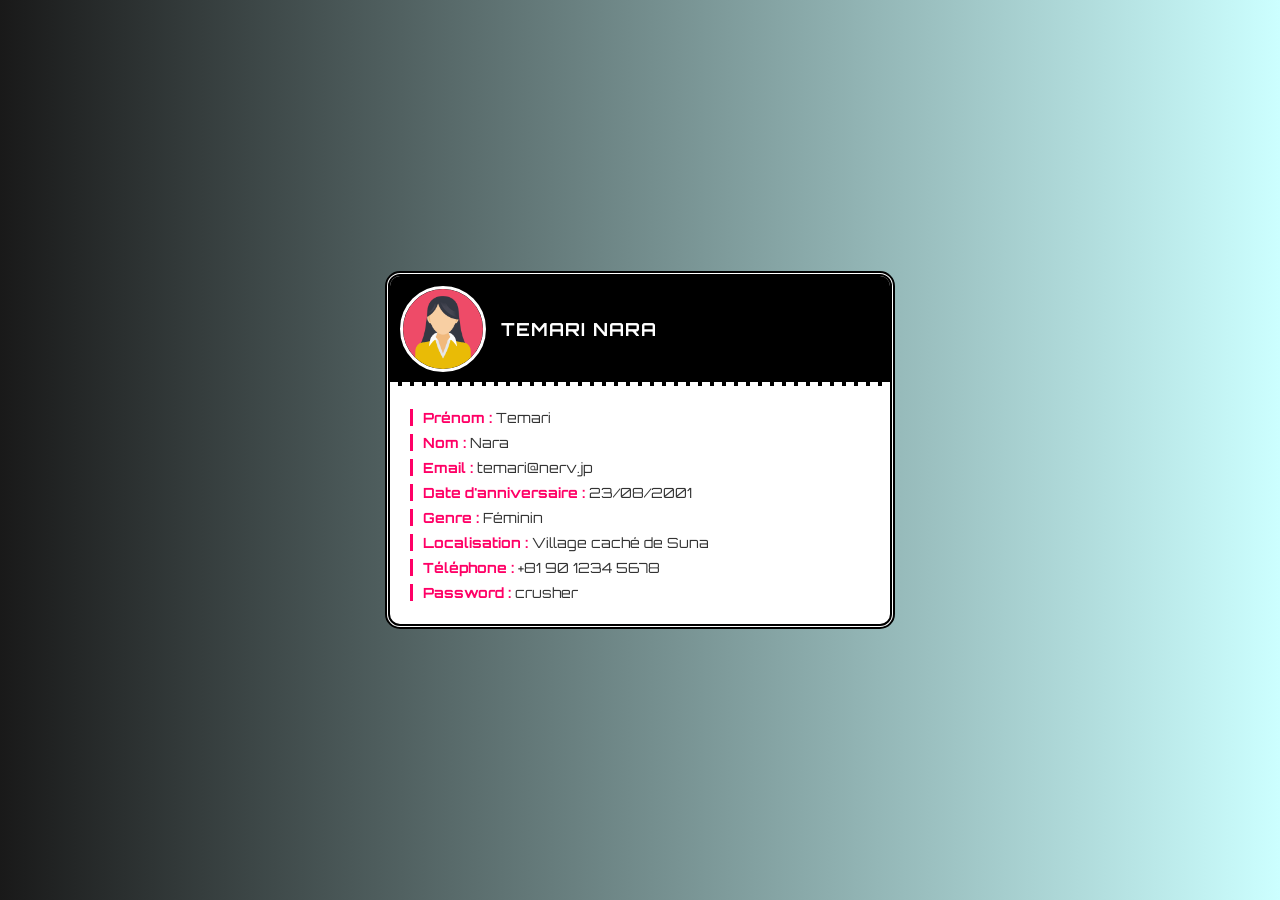
==== index.html @ 9008f5b0 "first commit" ====
<!DOCTYPE html>
<html lang="fr">
  <head>
    <meta charset="UTF-8" />
    <meta name="viewport" content="width=device-width, initial-scale=1.0" />
    <title>Random User</title>

    <link
      href="https://fonts.googleapis.com/css2?family=Press+Start+2P&family=Orbitron:wght@500&display=swap"
      rel="stylesheet"
    />

    <link rel="stylesheet" href="style.css" />
  </head>
  <body>
    <div class="user-card">
      <div class="user-header">
        <img src="img/Femme.png" alt="Avatar utilisateur" />
        <div>
          <h2>Temari Nara</h2>
        </div>
      </div>
      <div class="user-body">
        <p><span class="highlight">Prénom :</span> Temari</p>
        <p><span class="highlight">Nom :</span> Nara</p>
        <p><span class="highlight">Email :</span> temari@nerv.jp</p>
        <p><span class="highlight">Date d'anniversaire :</span> 23/08/2001</p>
        <p><span class="highlight">Genre :</span> Féminin</p>
        <p>
          <span class="highlight">Localisation :</span> Village caché de Suna
        </p>
        <p><span class="highlight">Téléphone :</span> +81 90 1234 5678</p>
        <p><span class="highlight">Password :</span> crusher</p>
      </div>
    </div>
  </body>
</html>
---- style.css ----
body {
  background: linear-gradient(to right, #191919, #ccffff);
  display: flex;
  align-items: center;
  justify-content: center;
  height: 100vh;
  margin: 0;
  font-family: "Orbitron", sans-serif;
}

.user-card {
  width: 500px;
  background: #fff;
  border: 5px double #000;
  border-radius: 15px;
  overflow: hidden;
  animation: popIn 1s ease-out forwards;
  transform: scale(0.95);
  opacity: 0;
}

@keyframes popIn {
  to {
    transform: scale(1);
    opacity: 1;
  }
}

h2 {
  text-transform: uppercase;
}

.user-header {
  display: flex;
  align-items: center;
  background: #000;
  color: #fff;
  padding: 10px;
  border-bottom: 4px dashed #fff;
}

.user-header img {
  width: 80px;
  height: 80px;
  border-radius: 50%;
  border: 3px solid #fff;
  margin-right: 15px;
}

.user-header h2 {
  margin: 0;
  font-size: 18px;
  text-transform: uppercase;
  letter-spacing: 1px;
}

.user-body {
  padding: 15px 20px;
  font-size: 14px;
}

.user-body p {
  margin: 8px 0;
  border-left: 3px solid #f06;
  padding-left: 10px;
  color: #333;
}

.highlight {
  color: #f06;
  font-weight: bold;
}
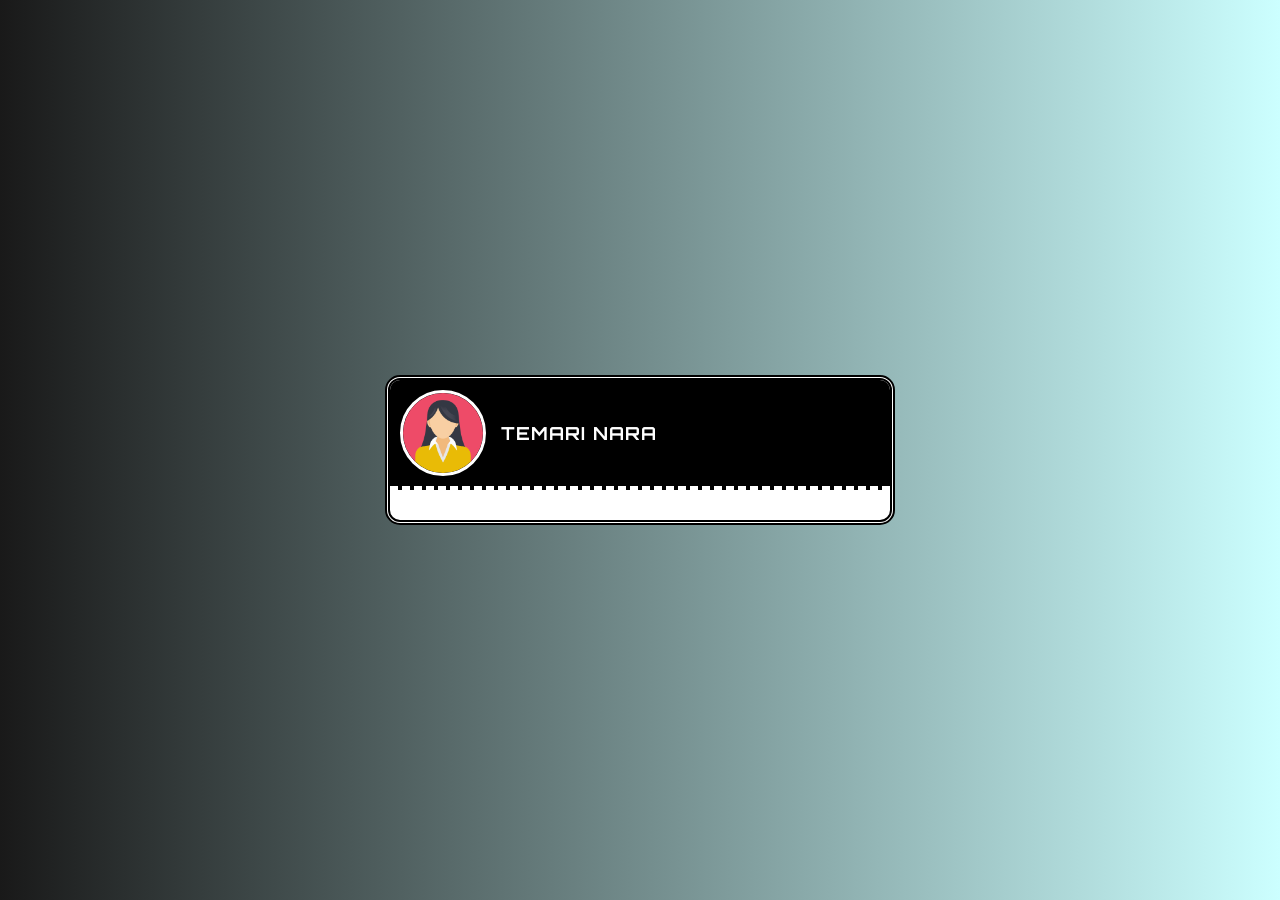
==== commit 174ed8e6: "Récupération des utilisateurs avec api" ====
--- a/index.html
+++ b/index.html
@@ -20,18 +20,9 @@
           <h2>Temari Nara</h2>
         </div>
       </div>
-      <div class="user-body">
-        <p><span class="highlight">Prénom :</span> Temari</p>
-        <p><span class="highlight">Nom :</span> Nara</p>
-        <p><span class="highlight">Email :</span> temari@nerv.jp</p>
-        <p><span class="highlight">Date d'anniversaire :</span> 23/08/2001</p>
-        <p><span class="highlight">Genre :</span> Féminin</p>
-        <p>
-          <span class="highlight">Localisation :</span> Village caché de Suna
-        </p>
-        <p><span class="highlight">Téléphone :</span> +81 90 1234 5678</p>
-        <p><span class="highlight">Password :</span> crusher</p>
-      </div>
+      <div class="user-body"></div>
     </div>
+
+    <script src="script.js"></script>
   </body>
 </html>
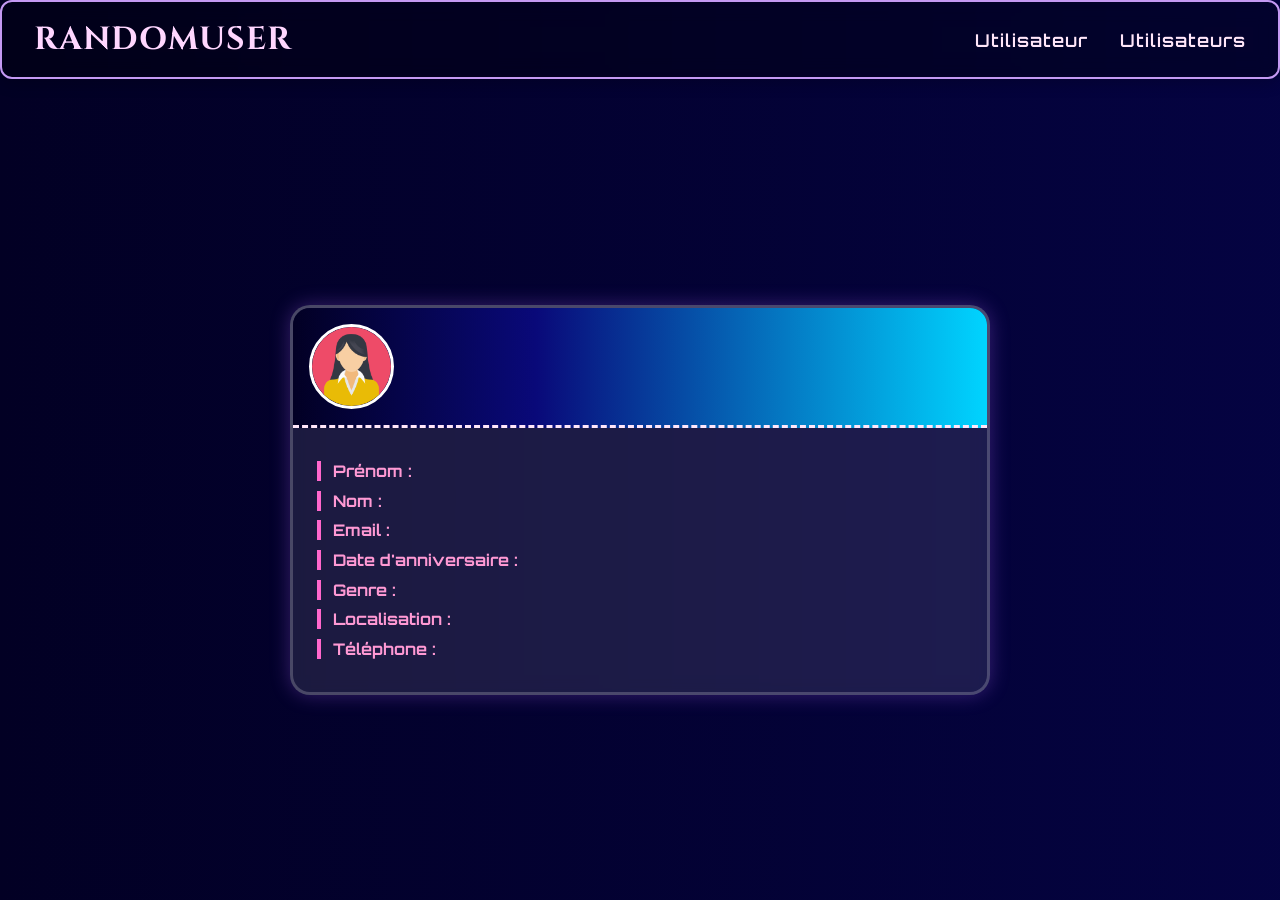
==== commit 7d6dab5c: "Affichage plusieurs utilisateurs + css" ====
--- a/index.html
+++ b/index.html
@@ -13,14 +13,29 @@
     <link rel="stylesheet" href="style.css" />
   </head>
   <body>
+    <nav class="navbar">
+      <div class="nav-logo">RandomUser</div>
+      <ul class="nav-links">
+        <li><a href="./index.html">Utilisateur</a></li>
+        <li><a href="./user.html">Utilisateurs</a></li>
+      </ul>
+    </nav>
     <div class="user-card">
       <div class="user-header">
         <img src="img/Femme.png" alt="Avatar utilisateur" />
         <div>
-          <h2>Temari Nara</h2>
+          <h2></h2>
         </div>
       </div>
-      <div class="user-body"></div>
+      <div class="user-body">
+        <p><span class="highlight">Prénom :</span></p>
+        <p><span class="highlight">Nom :</span></p>
+        <p><span class="highlight">Email :</span></p>
+        <p><span class="highlight">Date d'anniversaire :</span></p>
+        <p><span class="highlight">Genre :</span></p>
+        <p><span class="highlight">Localisation :</span></p>
+        <p><span class="highlight">Téléphone :</span></p>
+      </div>
     </div>
 
     <script src="script.js"></script>
--- a/style.css
+++ b/style.css
@@ -1,22 +1,110 @@
+@import url("https://fonts.googleapis.com/css2?family=Cinzel:wght@400;600;700&family=Playfair+Display:wght@400;700&family=Poppins:wght@300;400;600;700&display=swap");
+
+* {
+  box-sizing: border-box;
+  margin: 0;
+  padding: 0;
+}
+
 body {
-  background: linear-gradient(to right, #191919, #ccffff);
+  background: #020024;
+  background: linear-gradient(
+    90deg,
+    rgba(2, 0, 36, 1) 0%,
+    rgba(9, 9, 121, 1) 72%,
+    rgba(0, 212, 255, 1) 100%
+  );
+  background-size: 400% 400%;
+  animation: gradientBG 20s ease infinite;
+  font-family: "Playfair Display", serif;
+  font-weight: 600;
+  color: #f4eaff;
   display: flex;
   align-items: center;
   justify-content: center;
   height: 100vh;
   margin: 0;
-  font-family: "Orbitron", sans-serif;
+  font-family: "Orbitron", serif;
+  font-optical-sizing: auto;
+  font-weight: 700;
+  font-style: normal;
+  padding: 1rem;
+}
+
+@keyframes gradientBG {
+  0% {
+    background-position: 0% 50%;
+  }
+  50% {
+    background-position: 100% 50%;
+  }
+  100% {
+    background-position: 0% 50%;
+  }
+}
+
+.navbar {
+  display: flex;
+  justify-content: space-between;
+  align-items: center;
+  background-color: rgba(0, 0, 0, 0.3);
+  backdrop-filter: blur(10px);
+  padding: 1rem 2rem;
+  border-radius: 12px;
+  border: 2px solid #c499f3;
+  position: fixed;
+  top: 0;
+  left: 0;
+  right: 0;
+  z-index: 10;
+  width: 100%;
+  box-shadow: 0 4px 16px rgba(0, 0, 0, 0.2);
+}
+
+.nav-logo {
+  font-family: "Cinzel", serif;
+  font-size: 2rem;
+  font-weight: 700;
+  color: #ffd6ff;
+  text-transform: uppercase;
+  letter-spacing: 1px;
+}
+
+.nav-links {
+  display: flex;
+  gap: 2rem;
+}
+
+.nav-links li {
+  list-style: none;
+}
+
+.nav-links a {
+  text-decoration: none;
+  color: #ffe6f9;
+  font-size: 1.1rem;
+  font-weight: 600;
+  transition: color 0.3s ease;
+  letter-spacing: 1px;
+}
+
+.nav-links a:hover {
+  color: #ffb3ec;
 }
 
 .user-card {
-  width: 500px;
-  background: #fff;
-  border: 5px double #000;
-  border-radius: 15px;
+  width: 700px;
+  background: rgba(255, 255, 255, 0.1);
+  border: 3px solid rgba(255, 255, 255, 0.2);
+  border-radius: 20px;
   overflow: hidden;
+  box-shadow: 0 0 20px rgba(175, 103, 255, 0.3);
+  backdrop-filter: blur(8px);
   animation: popIn 1s ease-out forwards;
   transform: scale(0.95);
   opacity: 0;
+  margin-top: 100px;
+  color: #f5eaff;
 }
 
 @keyframes popIn {
@@ -34,39 +122,44 @@
   display: flex;
   align-items: center;
   background: #000;
-  color: #fff;
-  padding: 10px;
-  border-bottom: 4px dashed #fff;
+  background: linear-gradient(
+    90deg,
+    rgba(2, 0, 36, 1) 0%,
+    rgba(9, 9, 121, 1) 35%,
+    rgba(0, 212, 255, 1) 100%
+  );
+  padding: 1rem;
+  border-bottom: 3px dashed #ffe6f9;
 }
 
 .user-header img {
-  width: 80px;
-  height: 80px;
+  width: 85px;
+  height: 85px;
   border-radius: 50%;
   border: 3px solid #fff;
+  object-fit: cover;
   margin-right: 15px;
 }
 
 .user-header h2 {
-  margin: 0;
-  font-size: 18px;
-  text-transform: uppercase;
+  font-size: 1.3rem;
+  font-weight: bold;
   letter-spacing: 1px;
 }
 
 .user-body {
-  padding: 15px 20px;
-  font-size: 14px;
+  padding: 1.5rem;
+  font-size: 1rem;
 }
 
 .user-body p {
-  margin: 8px 0;
-  border-left: 3px solid #f06;
-  padding-left: 10px;
-  color: #333;
+  margin: 0.6rem 0;
+  border-left: 4px solid #ff66cc;
+  padding-left: 12px;
+  color: #f8e9ff;
 }
 
 .highlight {
-  color: #f06;
+  color: #ff99d4;
   font-weight: bold;
 }
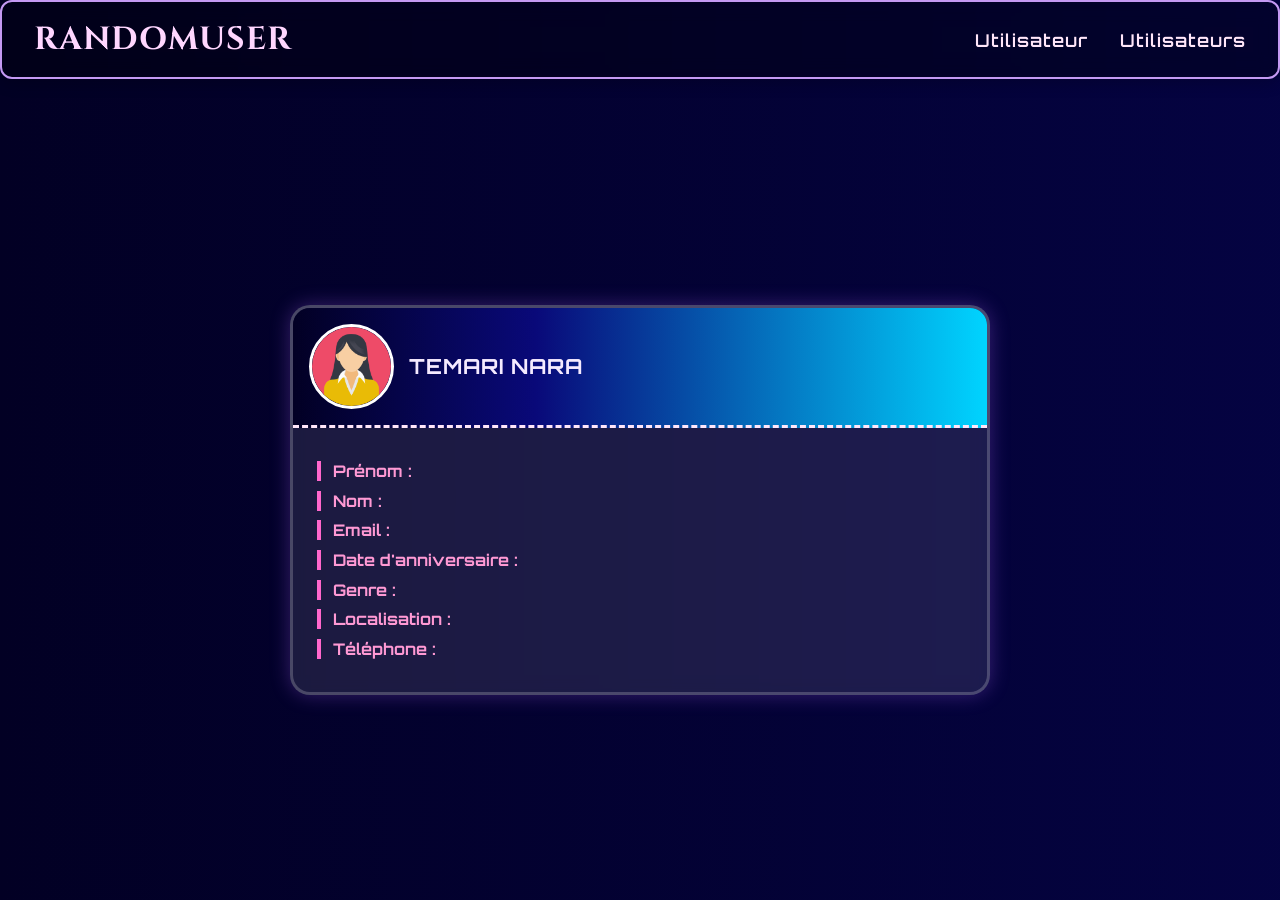
==== commit f3349ee6: "ajout titre sur index" ====
--- a/index.html
+++ b/index.html
@@ -24,7 +24,7 @@
       <div class="user-header">
         <img src="img/Femme.png" alt="Avatar utilisateur" />
         <div>
-          <h2></h2>
+          <h2>Temari Nara</h2>
         </div>
       </div>
       <div class="user-body">
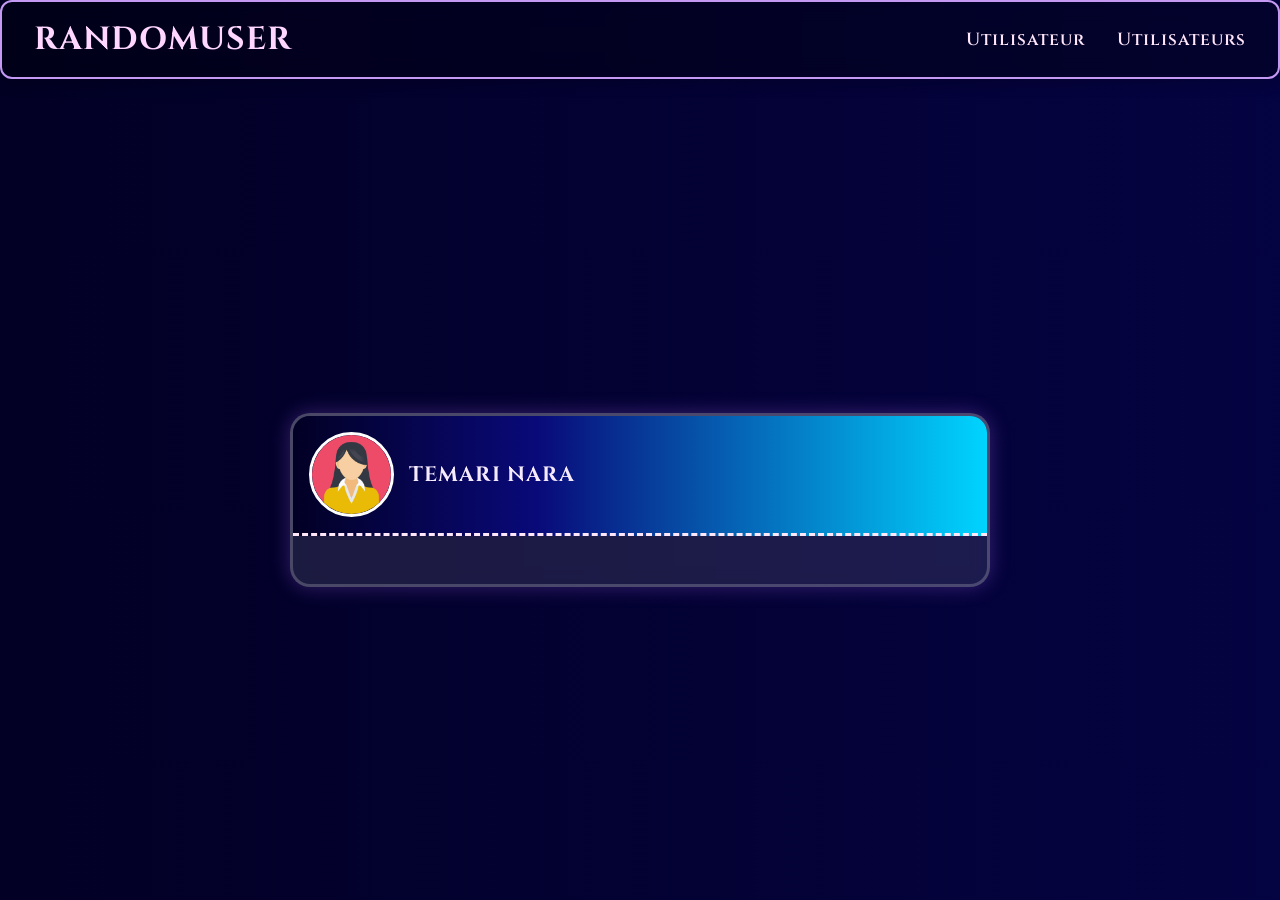
==== commit f84d9f49: "update css" ====
--- a/index.html
+++ b/index.html
@@ -5,10 +5,10 @@
     <meta name="viewport" content="width=device-width, initial-scale=1.0" />
     <title>Random User</title>
 
-    <link
+    <!-- <link
       href="https://fonts.googleapis.com/css2?family=Press+Start+2P&family=Orbitron:wght@500&display=swap"
       rel="stylesheet"
-    />
+    /> -->
 
     <link rel="stylesheet" href="style.css" />
   </head>
@@ -28,13 +28,13 @@
         </div>
       </div>
       <div class="user-body">
-        <p><span class="highlight">Prénom :</span></p>
+        <!-- <p><span class="highlight">Prénom :</span></p>
         <p><span class="highlight">Nom :</span></p>
         <p><span class="highlight">Email :</span></p>
         <p><span class="highlight">Date d'anniversaire :</span></p>
         <p><span class="highlight">Genre :</span></p>
         <p><span class="highlight">Localisation :</span></p>
-        <p><span class="highlight">Téléphone :</span></p>
+        <p><span class="highlight">Téléphone :</span></p> -->
       </div>
     </div>
 
--- a/style.css
+++ b/style.css
@@ -16,7 +16,7 @@
   );
   background-size: 400% 400%;
   animation: gradientBG 20s ease infinite;
-  font-family: "Playfair Display", serif;
+  /* font-family: "Playfair Display", serif; */
   font-weight: 600;
   color: #f4eaff;
   display: flex;
@@ -24,7 +24,7 @@
   justify-content: center;
   height: 100vh;
   margin: 0;
-  font-family: "Orbitron", serif;
+  font-family: "Cinzel", serif;
   font-optical-sizing: auto;
   font-weight: 700;
   font-style: normal;
